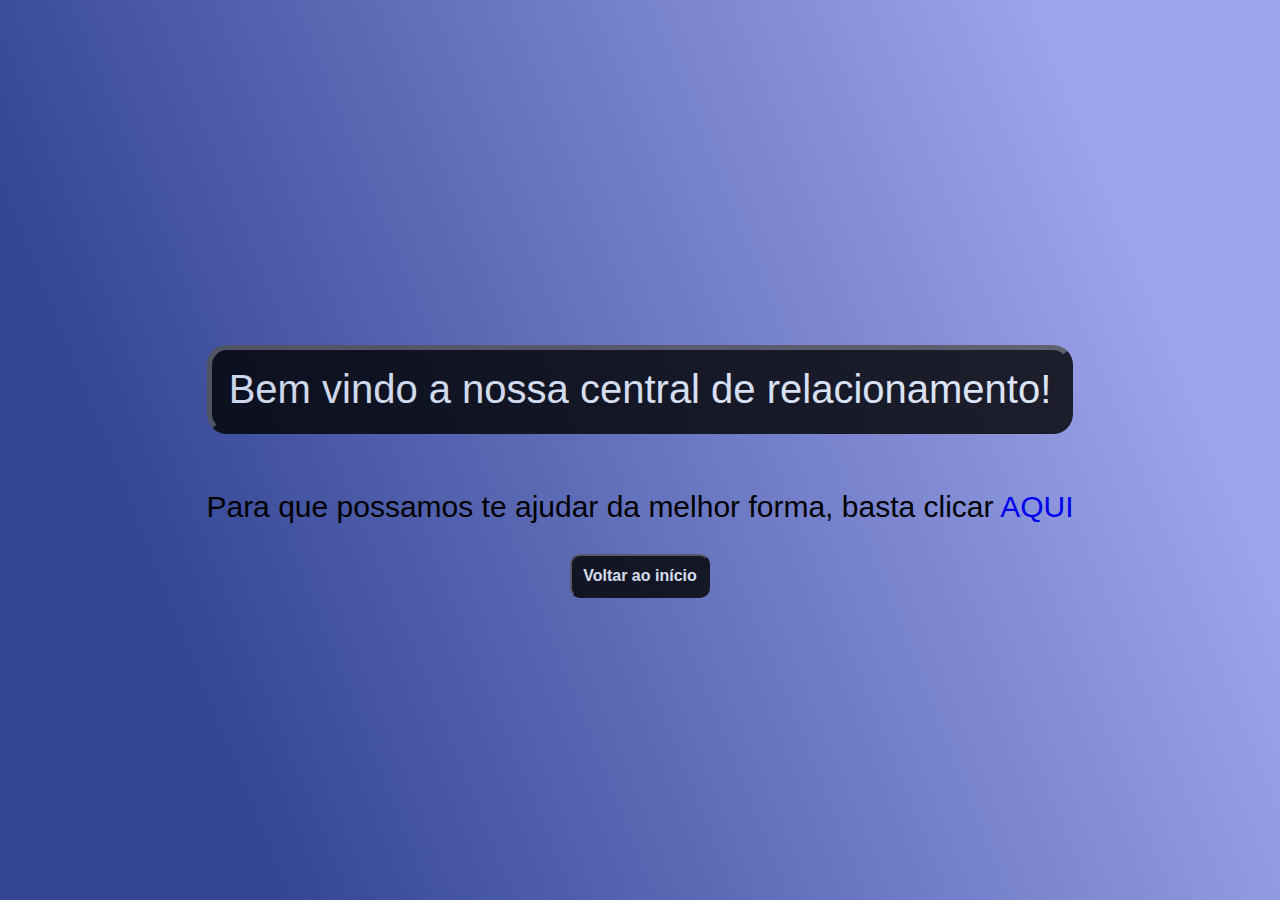
==== fale-conosco.html @ be085b10 "Add files via upload" ====
<!DOCTYPE html>
<html lang="pt-BR">
<head>
    <meta charset="UTF-8">
    <meta http-equiv="X-UA-Compatible" content="IE=edge">
    <meta name="viewport" content="width=device-width, initial-scale=1.0">
    <title>Fale conosco</title>
    <link rel="stylesheet" type="text/css" href="fale-conosco.css">
</head>

<body>
    <section class="fale-conosco">
        <h1 class="fale-conosco-titulo">Bem vindo a nossa central de relacionamento!</h1>
        <p class="fale-conosco-texto">Para que possamos te ajudar da melhor forma, basta clicar <a href="/formulario.html">AQUI</a></p>
        <a class="fale-conosco-botao" href="index.html">Voltar ao início</a>
    </div>
</body>
</html>
---- fale-conosco.css ----
* {
    box-sizing: border-box;
    text-decoration: none;
}

body{
  background: linear-gradient(68.15deg, #334594 16.62%, #9da5eb 85.61%);
  background-attachment: fixed;
}

body::before{
    background-image: url(/bolatec.png);
    position: absolute;
    background-size: cover;
    opacity: 0.5;
}

.fale-conosco{
    position: relative;
    height: 100vh;
    display: flex;
    align-items: center;
    justify-content: center;
    flex-direction: column;
}

.fale-conosco-titulo{
    position: relative;
    font-size: 40px;
    text-align: center;
    font-weight: 450;
    color: aliceblue;
    padding: 17px;
    font-family: 'sarala', sans-serif;
    border: 5px;
    border-radius: 20px;
    border-style: outset;
    border-color: black;
    background-color: black;
    opacity: 0.8;
}

.fale-conosco-texto{
    text-align: center;
    font-size: 30px;
    font-weight: 500;
    color: black;
    font-family: 'sarala', sans-serif;
}

.fale-conosco-botao{
    display: flex;
    justify-content: center;
    align-items: center;
    font-family: 'sarala', sans-serif;
    font-size: 16px;
    color: aliceblue;
    font-weight: 600;
    border: 2px;
    border-radius: 10px;
    border-style: outset;
    border-color: black;
    background-color: black;
    opacity: 0.8;
    padding: 11px;
}
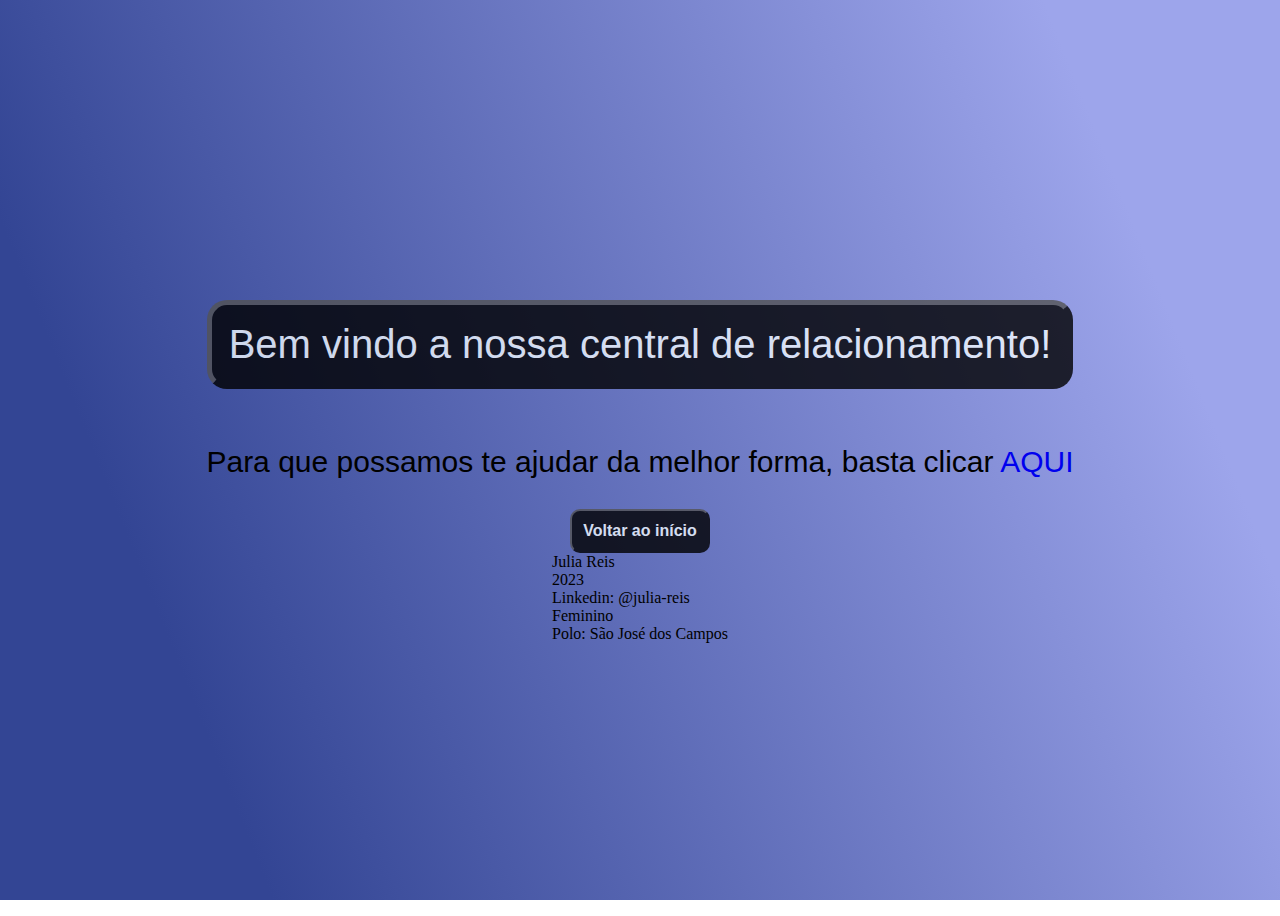
==== commit edda03e0: "Update fale-conosco.html" ====
--- a/fale-conosco.html
+++ b/fale-conosco.html
@@ -14,6 +14,20 @@
         <p class="fale-conosco-texto">Para que possamos te ajudar da melhor forma, basta clicar <a href="/formulario.html">AQUI</a></p>
         <a class="fale-conosco-botao" href="index.html">Voltar ao início</a>
     </div>
+    <footer class="rodape">
+        <script>
+            var nome = "Julia Reis";
+            var ano = "2023";
+            var redesocial = "Linkedin: @julia-reis";
+            var sexo = "Feminino";
+            var local = "Polo: São José dos Campos"
+            document.write(nome + "<br>");
+            document.write(ano + "<br>");
+            document.write(redesocial + "<br>");
+            document.write(sexo + "<br>");
+            document.write(local + "<br>");
+        </script>
+    </footer>
 </body>
 </html>
 
